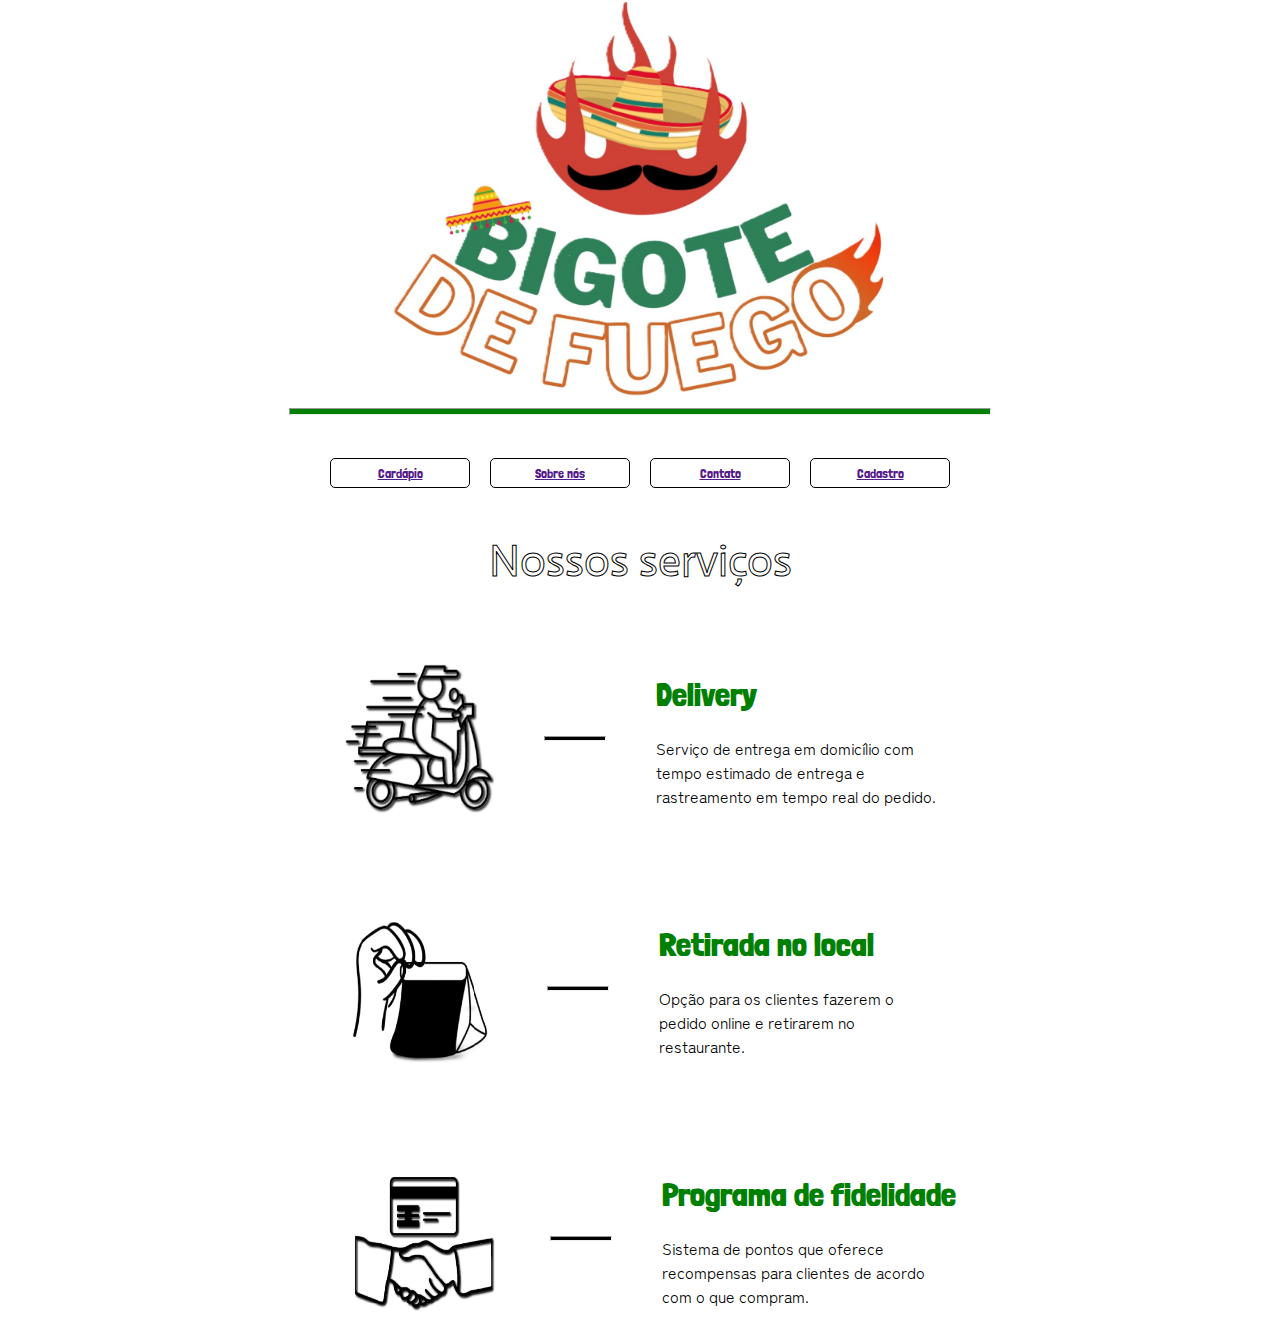
==== index.html @ 314d3522 "Add files via upload" ====
<!DOCTYPE html>
<html lang="en">
<head>
    <meta charset="UTF-8">
    <meta name="viewport" content="width=device-width, initial-scale=1.0">
    <title>BigoteDeFuego</title>
    <link rel="stylesheet" href="index.css">
    <link rel="preconnect" href="https://fonts.googleapis.com">
    <link rel="preconnect" href="https://fonts.gstatic.com" crossorigin>
    <link href="https://fonts.googleapis.com/css2?family=Actor&family=Londrina+Solid:wght@100;300;400;900&family=Oswald:wght@200..700&family=Zen+Kaku+Gothic+New&display=swap" rel="stylesheet">
    <link rel="preconnect" href="https://fonts.googleapis.com">
    <link rel="preconnect" href="https://fonts.gstatic.com" crossorigin>
    <link href="https://fonts.googleapis.com/css2?family=Actor&family=Londrina+Solid:wght@100;300;400;900&family=Oswald:wght@200..700&display=swap" rel="stylesheet">
    <link rel="preconnect" href="https://fonts.googleapis.com">
    <link rel="preconnect" href="https://fonts.gstatic.com" crossorigin>
    <link href="https://fonts.googleapis.com/css2?family=Actor&family=Oswald:wght@200..700&display=swap" rel="stylesheet">
</head>
<body>

    <header>

        <div id="divlogo">
            <img src="bigotedefuegologo.jpg" alt="">
        </div>

        <hr id="hrlogo">

        <div id="divbotoes">
            
            <button class="botoes"><a href="">Cardápio</a></button>
            
            <button class="botoes"><a href="">Sobre nós</a></button>
            
            <button class="botoes"><a href="">Contato</a></button>
            
            <button class="botoes"><a href="">Cadastro</a></button>
         
        </div>

    </header>

    <div id="nossosservicos">
        Nossos serviços
    </div>

    <div id="servicos">
        
        <div id="delivery">

            <img src="delivery.png" width="150px" height="150px">
            <div class="divhr"><hr class="hrserv"></div>
            <div>
                <h1 class="tituloservicos">Delivery</h1>
                <p class="pservicos">Serviço de entrega em domicílio com <br>tempo estimado de entrega e <br> rastreamento em tempo real do pedido.</p>
            </div>

        </div>

    </div>

    <div id="servicos">
        
        <div id="delivery">

            <img src="retirada.png" width="150px" height="150px">
            <div class="divhr"><hr class="hrserv"></div>
            <div id="correcao">
                <h1 class="tituloservicos">Retirada no local</h1>
                <p class="pservicos">Opção para os clientes fazerem o <br> pedido online e retirarem no <br> restaurante.</p>
            </div>
            
        </div>

    </div>

    <div id="servicos">
        
        <div id="delivery">

            <img id="correcaodois" src="fidelidade.png" width="150px" height="150px">
            <div class="divhr"><hr class="hrserv"></div>
            <div>
                <h1 class="tituloservicos">Programa de fidelidade</h1>
                <p class="pservicos">Sistema de pontos que oferece <br>recompensas para clientes de acordo <br> com o que compram.</p>
            </div>
            
        </div>

    </div>



    
</body>
</html>
---- index.css ----
body
{
  margin: 0px;
}

#divlogo
{
height: 400px;
width: 100%;
display: flex;
justify-content: center;
}

#hrlogo
{
    height: 5px;
    width: 700px;
    background-color: green;
}

#divbotoes
{
    height: 100px;
    width: 100%;
    background-color: rgb(255, 255, 255);
    display: flex;
    justify-content: center;
    align-items: center;
}

.botoes
{
  height: 30px;
  width: 140px;
  margin: 10px;
  border: 1px solid rgb(0, 0, 0);
  text-align: center;
  border-radius: 5px;
  background-color: white;
  font-family: "Londrina Solid", sans-serif;
  color: green;
}


#nossosservicos
{
  color: white;
  -webkit-text-stroke: 1px black;
  font-size: 45px;
  font-family: "Actor", sans-serif;
  width: 100%;
  display: flex;
  justify-content: center;
  padding-top: 10px;
}

#servicos
{
  background-color: rgb(255, 255, 255);
  height: 100%;
  width: 100%;
  margin-top: 50px;
  display: flex;
  justify-content: center;
  
}

#delivery
{
  background-color: white;
  width: 50%;
  height: 200px; 
  display: flex;
  align-items: center;
  justify-content: center;
}

.hrserv 
{
  background-color: black;
  color: #000;
  width: 60px;
  height: 3px;
  margin-left: 50px;
  margin-right: 50px;
}

.tituloservicos
{
  font-family: "Londrina Solid", sans-serif;
  color: green;
  font-size: 33px;
}

.pservicos
{
  font-family: "Zen Kaku Gothic New", sans-serif;
}

#correcao
{
  margin-right: 40px;
}

#correcaodois
{
  margin-left: 25px;
}
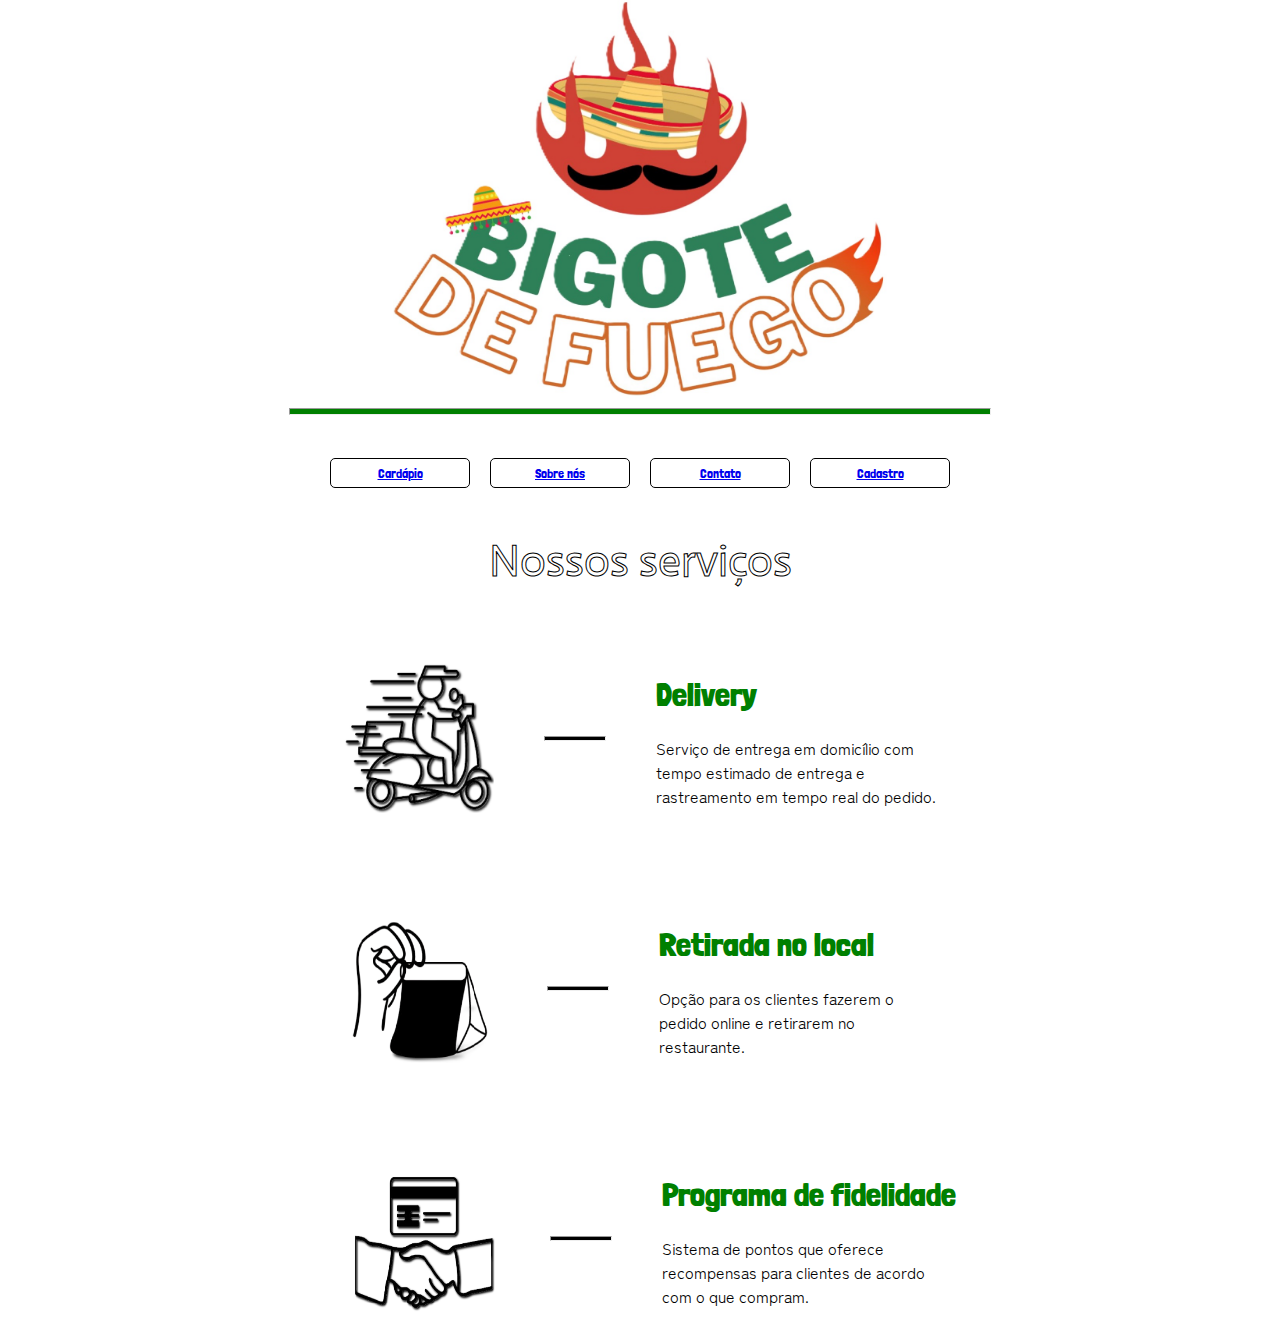
==== commit 392d24d3: "Update index.html" ====
--- a/index.html
+++ b/index.html
@@ -27,13 +27,13 @@
 
         <div id="divbotoes">
             
-            <button class="botoes"><a href="">Cardápio</a></button>
+            <button class="botoes"><a href="/cardapio.html">Cardápio</a></button>
             
-            <button class="botoes"><a href="">Sobre nós</a></button>
+            <button class="botoes"><a href="/sobrenos.hmtl">Sobre nós</a></button>
             
-            <button class="botoes"><a href="">Contato</a></button>
+            <button class="botoes"><a href="/contato.html">Contato</a></button>
             
-            <button class="botoes"><a href="">Cadastro</a></button>
+            <button class="botoes"><a href="/cadastro.html">Cadastro</a></button>
          
         </div>
 
@@ -92,4 +92,4 @@
 
     
 </body>
-</html>+</html>
